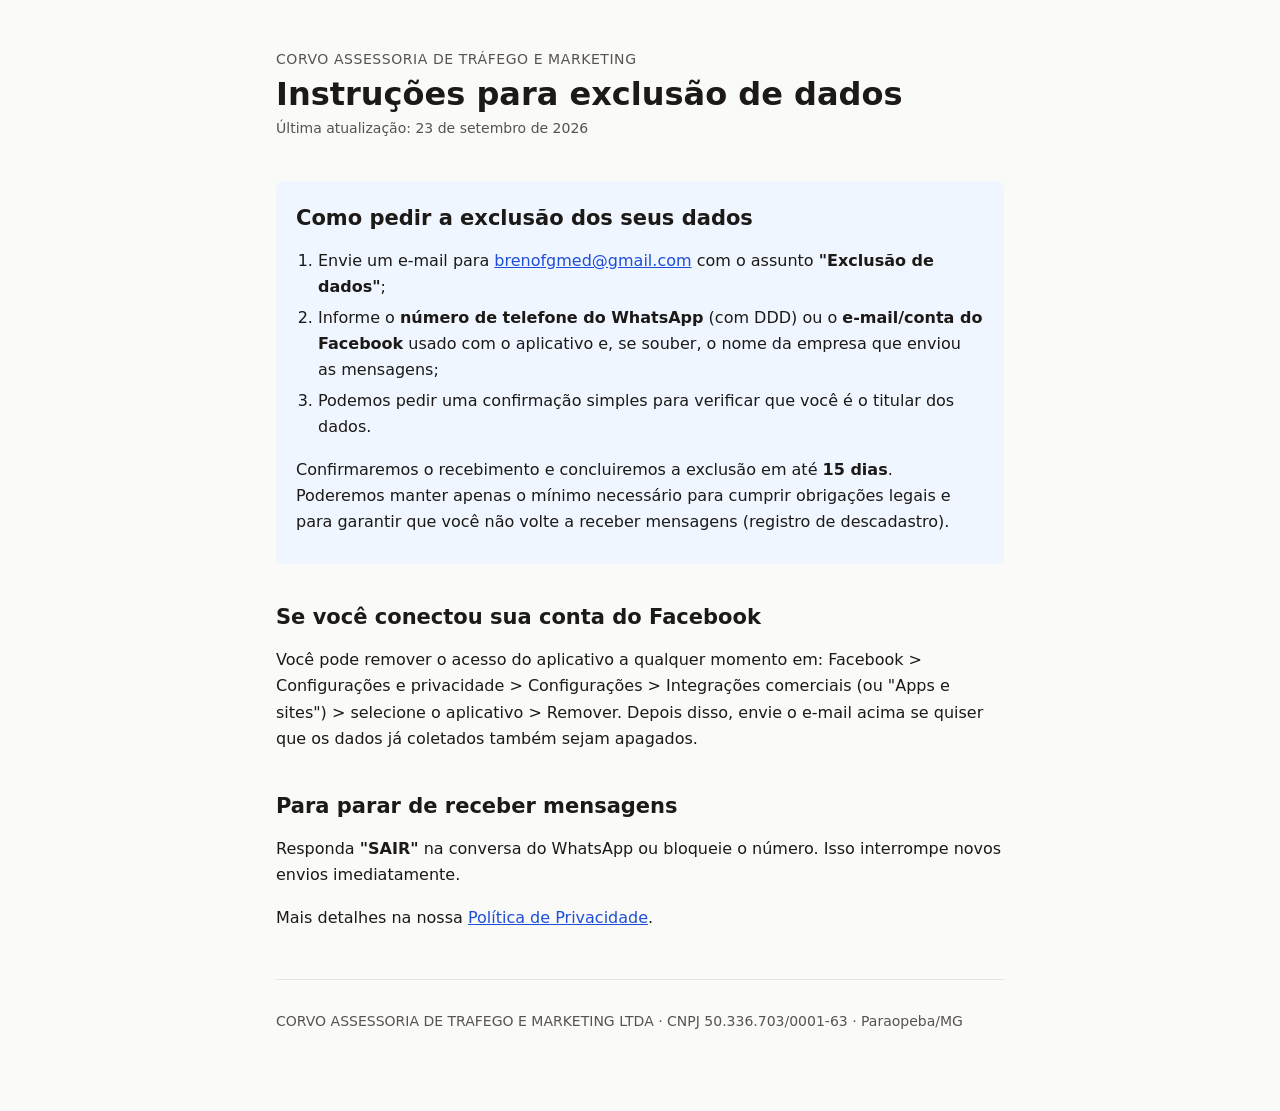
==== exclusao-de-dados.html @ 3df102b5 "Política de privacidade e instruções de exclusão de dados Co-Authored-By: Claude Opus 5.5 (1M contex" ====
<!DOCTYPE html>
<html lang="pt-BR">
<head>
<meta charset="UTF-8">
<meta name="viewport" content="width=device-width, initial-scale=1">
<title>Exclusão de Dados | Corvo Assessoria</title>
<meta name="description" content="Instruções para solicitar a exclusão de dados pessoais tratados pelos aplicativos da Corvo Assessoria de Tráfego e Marketing LTDA.">
<link rel="stylesheet" href="estilo.css">
</head>
<body>
<main>
<header>
  <p class="eyebrow">Corvo Assessoria de Tráfego e Marketing</p>
  <h1>Instruções para exclusão de dados</h1>
  <p class="meta">Última atualização: 23 de setembro de 2026</p>
</header>

<section class="destaque">
  <h2>Como pedir a exclusão dos seus dados</h2>
  <ol>
    <li>Envie um e-mail para <a href="mailto:brenofgmed@gmail.com?subject=Exclus%C3%A3o%20de%20dados">brenofgmed@gmail.com</a> com o assunto <strong>"Exclusão de dados"</strong>;</li>
    <li>Informe o <strong>número de telefone do WhatsApp</strong> (com DDD) ou o <strong>e-mail/conta do Facebook</strong> usado com o aplicativo e, se souber, o nome da empresa que enviou as mensagens;</li>
    <li>Podemos pedir uma confirmação simples para verificar que você é o titular dos dados.</li>
  </ol>
  <p>Confirmaremos o recebimento e concluiremos a exclusão em até <strong>15 dias</strong>. Poderemos manter apenas o mínimo necessário para cumprir obrigações legais e para garantir que você não volte a receber mensagens (registro de descadastro).</p>
</section>

<section>
  <h2>Se você conectou sua conta do Facebook</h2>
  <p>Você pode remover o acesso do aplicativo a qualquer momento em: Facebook &gt; Configurações e privacidade &gt; Configurações &gt; Integrações comerciais (ou "Apps e sites") &gt; selecione o aplicativo &gt; Remover. Depois disso, envie o e-mail acima se quiser que os dados já coletados também sejam apagados.</p>
</section>

<section>
  <h2>Para parar de receber mensagens</h2>
  <p>Responda <strong>"SAIR"</strong> na conversa do WhatsApp ou bloqueie o número. Isso interrompe novos envios imediatamente.</p>
</section>

<p>Mais detalhes na nossa <a href="./">Política de Privacidade</a>.</p>

<footer>
  <p>CORVO ASSESSORIA DE TRAFEGO E MARKETING LTDA · CNPJ 50.336.703/0001-63 · Paraopeba/MG</p>
</footer>
</main>
</body>
</html>
---- estilo.css ----
:root {
  --bg: #fafaf9;
  --surface: #ffffff;
  --text: #1c1917;
  --muted: #57534e;
  --border: #e7e5e4;
  --accent: #1d4ed8;
  --highlight: #eff6ff;
}
@media (prefers-color-scheme: dark) {
  :root {
    --bg: #0c0a09;
    --surface: #1c1917;
    --text: #f5f5f4;
    --muted: #a8a29e;
    --border: #292524;
    --accent: #93c5fd;
    --highlight: #172033;
  }
}
* { box-sizing: border-box; }
body {
  margin: 0;
  background: var(--bg);
  color: var(--text);
  font: 16px/1.65 system-ui, -apple-system, "Segoe UI", Roboto, sans-serif;
}
main {
  max-width: 760px;
  margin: 0 auto;
  padding: 48px 16px 64px;
}
.eyebrow {
  margin: 0;
  color: var(--muted);
  font-size: 14px;
  letter-spacing: .04em;
  text-transform: uppercase;
}
h1 { margin: 4px 0 4px; font-size: 32px; line-height: 1.2; }
h2 { margin: 40px 0 12px; font-size: 21px; line-height: 1.3; }
h3 { margin: 24px 0 8px; font-size: 17px; }
.meta { margin: 0; color: var(--muted); font-size: 14px; }
a { color: var(--accent); }
nav {
  margin: 32px 0 8px;
  padding: 16px 20px;
  background: var(--surface);
  border: 1px solid var(--border);
  border-radius: 8px;
}
nav ol { margin: 8px 0 0; padding-left: 20px; }
nav li { margin: 2px 0; }
ul, ol { padding-left: 22px; }
li { margin: 4px 0; }
section { scroll-margin-top: 16px; }
.destaque {
  margin-top: 40px;
  padding: 4px 20px 12px;
  background: var(--highlight);
  border-radius: 8px;
}
.destaque h2 { margin-top: 20px; }
address { font-style: normal; }
footer {
  margin-top: 48px;
  padding-top: 16px;
  border-top: 1px solid var(--border);
  color: var(--muted);
  font-size: 14px;
}
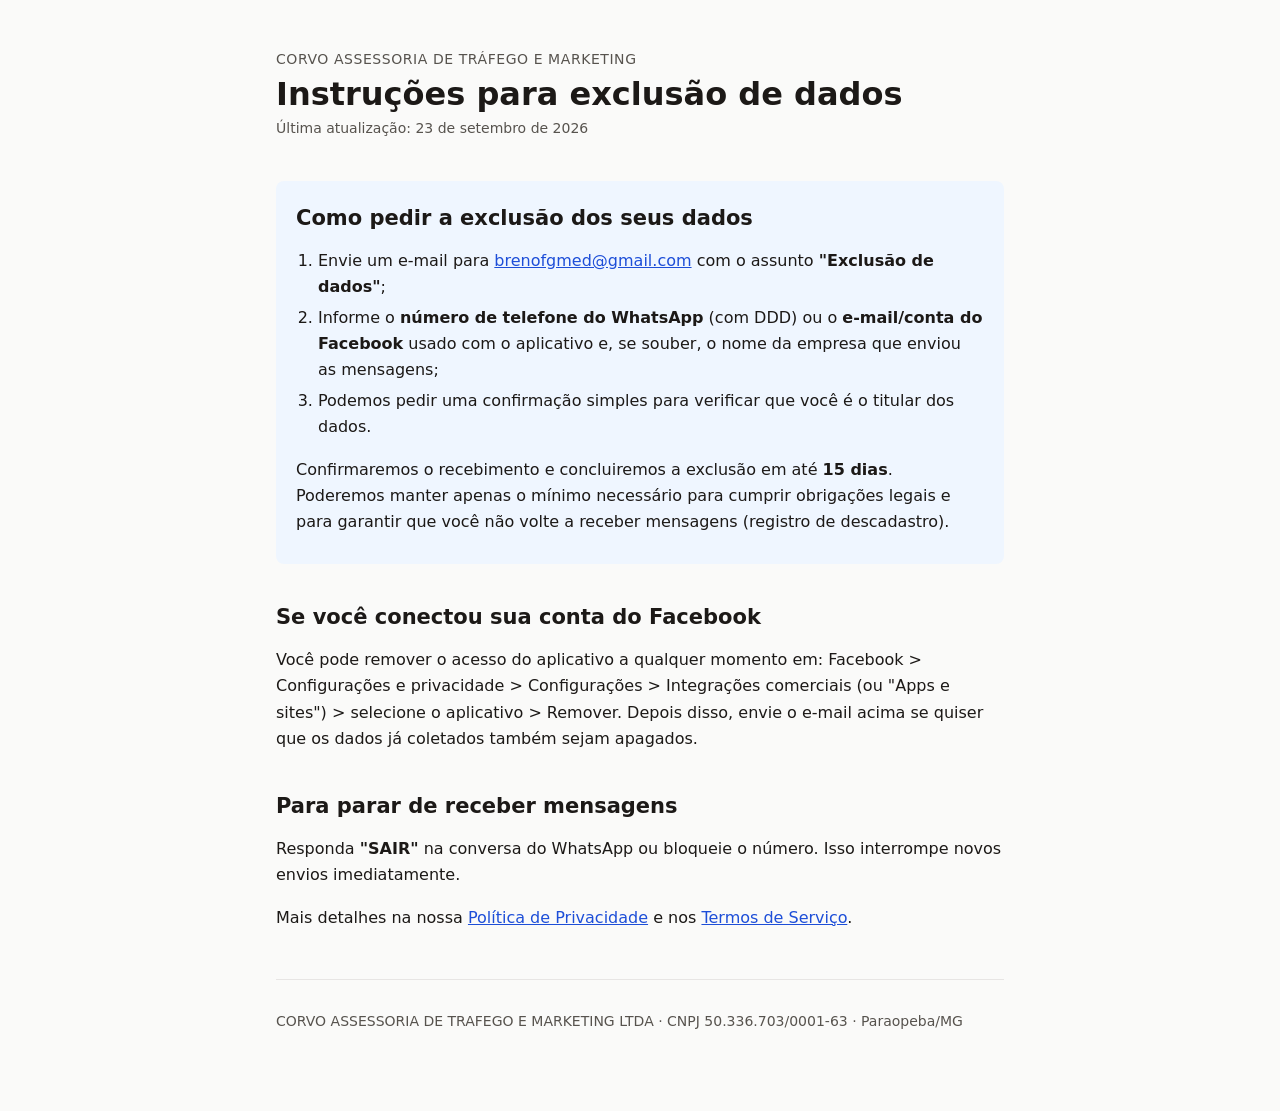
==== commit 129364c3: "Adiciona Termos de Serviço e links entre as páginas Co-Authored-By: Claude Opus 5.5 (1M context) <no" ====
--- a/exclusao-de-dados.html
+++ b/exclusao-de-dados.html
@@ -35,7 +35,7 @@
   <p>Responda <strong>"SAIR"</strong> na conversa do WhatsApp ou bloqueie o número. Isso interrompe novos envios imediatamente.</p>
 </section>
 
-<p>Mais detalhes na nossa <a href="./">Política de Privacidade</a>.</p>
+<p>Mais detalhes na nossa <a href="./">Política de Privacidade</a> e nos <a href="termos.html">Termos de Serviço</a>.</p>
 
 <footer>
   <p>CORVO ASSESSORIA DE TRAFEGO E MARKETING LTDA · CNPJ 50.336.703/0001-63 · Paraopeba/MG</p>
